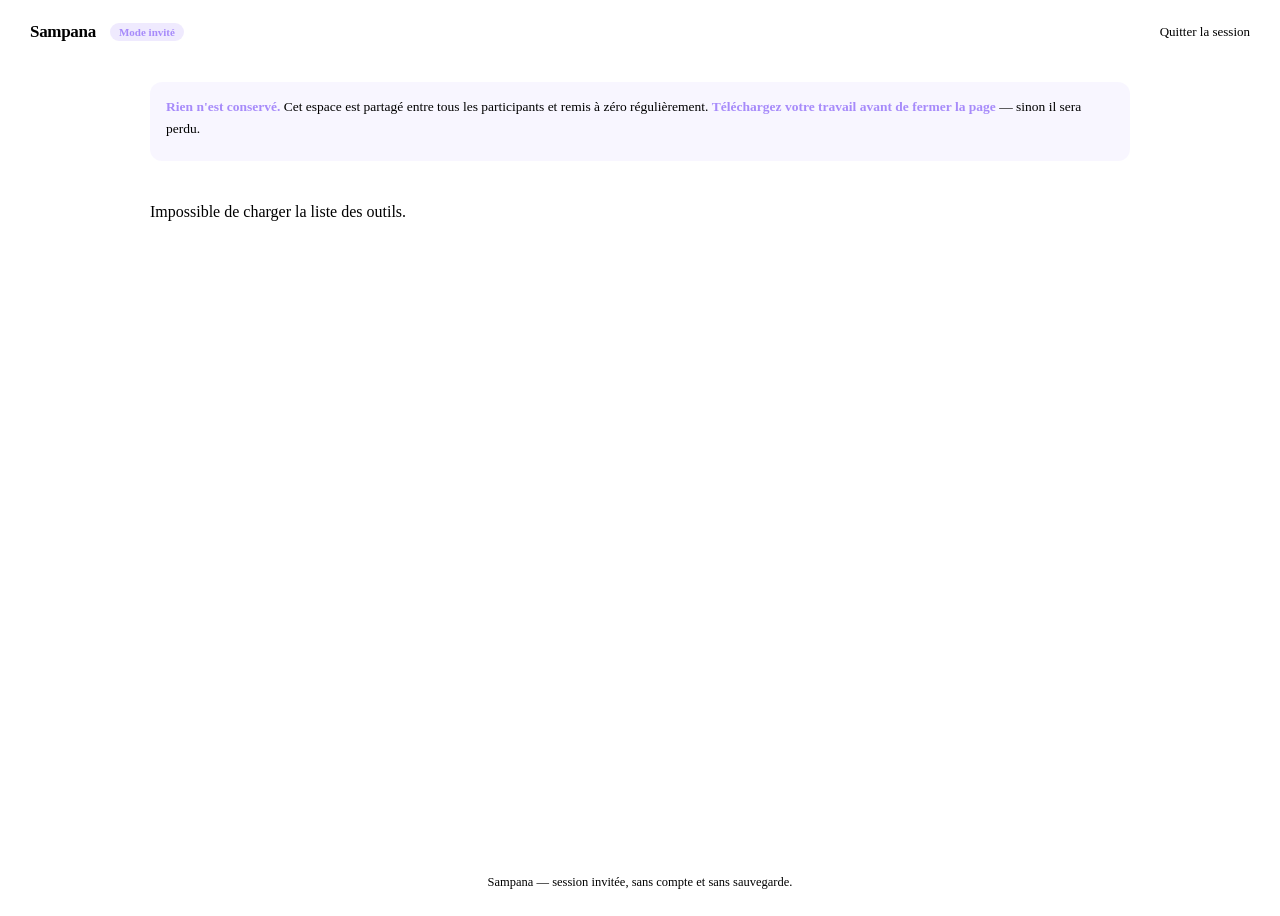
==== web/guest/index.html @ 35ecf60b "Ajoute les interfaces invite et le pilotage depuis le dashboard Le tableau de bord enseignant recoit" ====
<!DOCTYPE html>
<html lang="fr">
<head>
<meta charset="utf-8" />
<meta name="viewport" content="width=device-width, initial-scale=1" />
<title>Sampana — Mode invité</title>
<link rel="stylesheet" href="/sampana.css" />
<link rel="icon" href="/logo.svg" type="image/svg+xml" />
<style>
  :root { --guest: #a78bfa; }
  body { display: flex; flex-direction: column; min-height: 100vh; }

  header {
    display: flex; align-items: center; gap: 14px; flex-wrap: wrap;
    padding: 14px 22px; border-bottom: 1px solid var(--line);
    background: color-mix(in srgb, var(--bg) 88%, transparent);
  }
  header b { font-size: 17px; letter-spacing: -.3px; }
  .badge {
    font-size: 11px; font-weight: 650; padding: 3px 9px; border-radius: 99px;
    background: color-mix(in srgb, var(--guest) 18%, transparent); color: var(--guest);
  }
  .spacer { flex: 1 1 auto; }
  a.quit { color: var(--dim); font-size: 13px; text-decoration: none; }
  a.quit:hover { color: var(--txt); }

  main { flex: 1 1 auto; padding: 26px 22px; max-width: 980px; margin: 0 auto; width: 100%; }

  .warn {
    display: flex; gap: 12px; align-items: flex-start;
    border: 1px solid color-mix(in srgb, var(--guest) 40%, var(--line));
    background: color-mix(in srgb, var(--guest) 8%, transparent);
    border-radius: 12px; padding: 14px 16px; margin-bottom: 26px;
  }
  .warn p { margin: 0; font-size: 13.5px; line-height: 1.65; }
  .warn b { color: var(--guest); }

  .grid { display: grid; grid-template-columns: repeat(auto-fill, minmax(250px, 1fr)); gap: 16px; }
  a.card {
    display: block; text-decoration: none; color: inherit;
    background: var(--surface); border: 1px solid var(--line);
    border-radius: 14px; padding: 20px; transition: .15s;
  }
  a.card:hover { border-color: var(--guest); transform: translateY(-2px); }
  .card h2 { margin: 0 0 6px; font-size: 16px; }
  .card p { margin: 0; color: var(--dim); font-size: 13px; line-height: 1.6; }
  .creds {
    margin-top: 12px; padding-top: 12px; border-top: 1px dashed var(--line);
    font-size: 12.5px; color: var(--dim);
  }
  .creds code { color: var(--txt); font-size: 12.5px; }

  footer { padding: 18px 22px; color: var(--dim); font-size: 12.5px; text-align: center; }

  .alert {
    padding: 13px 22px; font-size: 14px; font-weight: 600; text-align: center;
    background: #b45309; color: #fff;
  }
  .alert.urgent { background: #b91c1c; }
</style>
</head>
<body>

<header>
  <b>Sampana</b>
  <span class="badge">Mode invité</span>
  <span class="badge" id="clock" hidden></span>
  <span class="spacer"></span>
  <a class="quit" href="/guest/logout">Quitter la session</a>
</header>

<div class="alert" id="alert" hidden></div>

<main>
  <div class="warn">
    <div>
      <p><b>Rien n'est conservé.</b> Cet espace est partagé entre tous les
      participants et remis à zéro régulièrement. <b>Téléchargez votre travail
      avant de fermer la page</b> — sinon il sera perdu.</p>
      <p id="ttl" style="margin-top:6px"></p>
    </div>
  </div>

  <div class="grid" id="grid"></div>
</main>

<footer>Sampana — session invitée, sans compte et sans sauvegarde.</footer>

<script>
// ── Compte a rebours et preavis ───────────────────────────────────
// Les outils s'ouvrent dans d'autres onglets : un bandeau seul passerait
// inapercu. On change donc AUSSI le titre du document, visible depuis la
// barre d'onglets, et on emet une notification systeme si elle est permise.
(() => {
  const alertBox = document.getElementById('alert');
  const clock    = document.getElementById('clock');
  const TITLE    = document.title;
  const seuils   = [10, 5];          // minutes
  const annonces = new Set();

  const fmt = (s) => {
    const m = Math.floor(s / 60);
    return m >= 60 ? `${Math.floor(m / 60)} h ${String(m % 60).padStart(2, '0')}` : `${m} min`;
  };

  const notifier = (texte) => {
    if (!('Notification' in window) || Notification.permission !== 'granted') return;
    try { new Notification('Sampana — mode invité', { body: texte }); } catch {}
  };

  const tick = async () => {
    let data;
    try {
      data = await (await fetch('/guest/remaining', { cache: 'no-store' })).json();
    } catch { return; }

    const s = data.secondsLeft;
    if (!s) {                       // session close ou expiree
      document.title = 'Session terminée — Sampana';
      alertBox.hidden = false;
      alertBox.className = 'alert urgent';
      alertBox.textContent = 'Session terminée. Rechargez la page pour vous reconnecter.';
      clock.hidden = true;
      return;
    }

    clock.hidden = false;
    clock.textContent = `${fmt(s)} restantes`;

    // Identifiants du compte partage, renouveles a chaque seance.
    if (data.latexEmail) {
      for (const el of document.querySelectorAll('[data-creds]')) {
        el.innerHTML = `Compte partagé — identifiant : <code>${data.latexEmail}</code><br>` +
                       `mot de passe : <code>${data.latexPassword || '—'}</code>`;
      }
    }

    const minutes = Math.ceil(s / 60);
    for (const seuil of seuils) {
      // <= seuil et > seuil-1 : l'annonce ne part qu'une fois par palier.
      if (minutes <= seuil && !annonces.has(seuil)) {
        annonces.add(seuil);
        const texte = `Il vous reste ${seuil} minutes. Téléchargez votre travail : rien n'est conservé.`;
        alertBox.hidden = false;
        alertBox.className = seuil <= 5 ? 'alert urgent' : 'alert';
        alertBox.textContent = texte;
        document.title = `⚠ ${seuil} min — Sampana`;
        notifier(texte);
      }
    }
    if (minutes > seuils[0]) document.title = TITLE;
  };

  // La permission ne peut etre demandee que sur un geste de l'utilisateur ;
  // l'arrivee sur cette page en est un dans la plupart des navigateurs.
  if ('Notification' in window && Notification.permission === 'default') {
    document.addEventListener('click', () => Notification.requestPermission(), { once: true });
  }

  tick();
  setInterval(tick, 30000);
})();

// Le manifeste est genere par bin/render.py depuis config/services.json : les
// cartes suivent donc la configuration reelle, sans duplication a maintenir.
// URL relative : la page est servie sous /guest/, que le proxy retire avant
// d'atteindre le disque. Un chemin absolu casserait selon le point d'entree.
fetch('guest.web.json')
  .then(r => r.json())
  .then(cfg => {
    const grid = document.getElementById('grid');

    const mins = Math.round((cfg.ttl || 7200) / 60);
    document.getElementById('ttl').textContent =
      `La session expire automatiquement au bout de ${mins} minutes.`;

    for (const s of cfg.services) {
      const a = document.createElement('a');
      a.className = 'card';

      // Un service « port » vit sur un autre port que cette page. On reconstruit
      // donc l'URL a partir du nom d'hote courant, qui differe selon l'acces :
      // adresse IP en salle, nom .ts.net par le Funnel.
      // Chaque outil s'ouvre dans une enveloppe qui lui ajoute une barre
      // «← Outils» : aucun d'eux n'a de bouton retour, et un etudiant entre
      // dans JupyterLab ou LaTeX Lab s'y retrouvait prisonnier.
      //
      // L'enveloppe est servie sur le port de l'outil, jamais sur celui-ci :
      // LaTeX Lab refuse d'etre encadre depuis une autre origine.
      const retour = `${location.origin}/guest/`;
      const q = (u, l) => `u=${encodeURIComponent(u)}&l=${encodeURIComponent(l)}` +
                          `&b=${encodeURIComponent(retour)}`;

      a.href = s.route === 'port'
        ? `${location.protocol}//${location.hostname}:${s.port}/sampana/tool.html?` +
          q(s.openPath || '/', s.label)
        : `/guest/tool.html?` + q(`${s.path}/`, s.label);

      // Les identifiants LaTeX Lab changent a chaque seance : ils sont
      // recuperes en direct, pas lus dans le manifeste statique qui afficherait
      // ceux de la seance precedente. La carte est remplie par la suite.
      let creds = '';
      if (s.sharedAccount) creds = `<div class="creds" data-creds>Compte partagé — chargement…</div>`;

      a.innerHTML = `<h2>${s.label}</h2><p>${s.desc}</p>${creds}`;
      grid.appendChild(a);
    }
  })
  .catch(() => {
    document.getElementById('grid').innerHTML =
      '<p style="color:var(--dim)">Impossible de charger la liste des outils.</p>';
  });
</script>

</body>
</html>
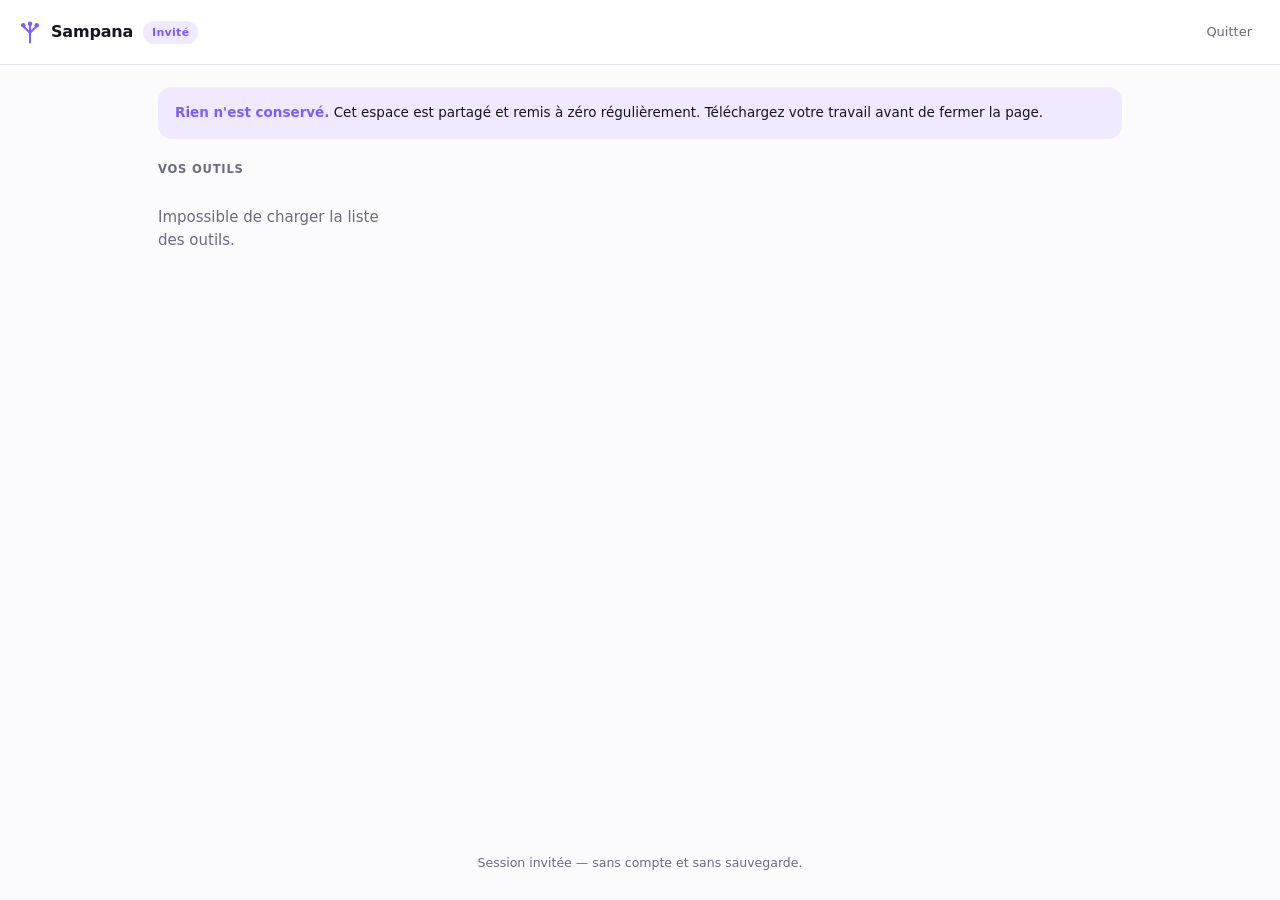
==== commit 1affda5d: "Repare l'ouverture des notebooks et retablit la non-persistance Ouvrir un notebook invite tournait s" ====
--- a/web/guest/index.html
+++ b/web/guest/index.html
@@ -2,212 +2,274 @@
 <html lang="fr">
 <head>
 <meta charset="utf-8" />
-<meta name="viewport" content="width=device-width, initial-scale=1" />
+<meta name="viewport" content="width=device-width, initial-scale=1, viewport-fit=cover" />
 <title>Sampana — Mode invité</title>
-<link rel="stylesheet" href="/sampana.css" />
 <link rel="icon" href="/logo.svg" type="image/svg+xml" />
 <style>
-  :root { --guest: #a78bfa; }
-  body { display: flex; flex-direction: column; min-height: 100vh; }
+  /* Palette unique, bascule automatique clair/sombre. Les deux thèmes
+     partagent les mêmes noms : aucune règle en double à maintenir.
+     Pas de feuille externe : une requête de moins au premier chargement,
+     ce qui compte sur une connexion de téléphone. */
+  :root {
+    --guest: #7c5cff; --guest-doux: #efeaff;
+    --bg: #fbfbfd; --surface: #fff; --line: #e6e6ef;
+    --txt: #16161d; --dim: #6b6b7b; --hover: #f3f3f8;
+    --warn: #b45309; --err: #dc2626;
+    --ombre: 0 1px 2px rgba(20,20,40,.05), 0 8px 24px rgba(20,20,40,.06);
+  }
+  @media (prefers-color-scheme: dark) {
+    :root {
+      --guest: #9b84ff; --guest-doux: #241d47;
+      --bg: #0e0e13; --surface: #16161d; --line: #26262f;
+      --txt: #ececf2; --dim: #9a9aab; --hover: #1e1e27;
+      --ombre: 0 1px 2px rgba(0,0,0,.3), 0 8px 24px rgba(0,0,0,.25);
+    }
+  }
+  * { box-sizing: border-box; }
+  html { -webkit-text-size-adjust: 100%; }
+  body {
+    margin: 0; min-height: 100dvh; display: flex; flex-direction: column;
+    background: var(--bg); color: var(--txt);
+    font: 15px/1.55 system-ui, -apple-system, "Segoe UI", Roboto, sans-serif;
+    /* Encoches et barres gestuelles des téléphones récents. */
+    padding: env(safe-area-inset-top) env(safe-area-inset-right)
+             env(safe-area-inset-bottom) env(safe-area-inset-left);
+  }
 
   header {
+    display: flex; align-items: center; gap: 10px;
+    padding: 14px 18px; background: var(--surface);
+    border-bottom: 1px solid var(--line); position: sticky; top: 0; z-index: 10;
+  }
+  .marque { display: flex; align-items: center; gap: 9px; }
+  .marque b { font-size: 16px; letter-spacing: -.2px; }
+  .puce {
+    font-size: 11px; font-weight: 700; letter-spacing: .3px;
+    padding: 3px 9px; border-radius: 99px;
+    background: var(--guest-doux); color: var(--guest);
+  }
+  .spacer { flex: 1 1 auto; }
+  #horloge { font-size: 12.5px; color: var(--dim); font-variant-numeric: tabular-nums; }
+  a.quitter {
+    color: var(--dim); font-size: 13px; text-decoration: none;
+    padding: 8px 10px; border-radius: 8px;
+  }
+  a.quitter:hover { color: var(--txt); background: var(--hover); }
+
+  .alerte {
+    padding: 13px 18px; font-size: 14px; font-weight: 600; text-align: center;
+    background: var(--warn); color: #fff;
+  }
+  .alerte.urgent { background: var(--err); }
+
+  main { flex: 1 1 auto; width: 100%; max-width: 1000px; margin: 0 auto; padding: 22px 18px 40px; }
+
+  .note {
+    padding: 15px 17px; margin-bottom: 22px; border-radius: 14px;
+    background: var(--guest-doux); font-size: 13.5px; line-height: 1.6;
+  }
+  .note b { color: var(--guest); }
+
+  h2 {
+    font-size: 11.5px; font-weight: 700; text-transform: uppercase;
+    letter-spacing: .8px; color: var(--dim); margin: 0 0 12px;
+  }
+
+  .grille { display: grid; gap: 12px; grid-template-columns: repeat(auto-fill, minmax(230px, 1fr)); }
+
+  a.outil {
     display: flex; align-items: center; gap: 14px; flex-wrap: wrap;
-    padding: 14px 22px; border-bottom: 1px solid var(--line);
-    background: color-mix(in srgb, var(--bg) 88%, transparent);
-  }
-  header b { font-size: 17px; letter-spacing: -.3px; }
-  .badge {
-    font-size: 11px; font-weight: 650; padding: 3px 9px; border-radius: 99px;
-    background: color-mix(in srgb, var(--guest) 18%, transparent); color: var(--guest);
-  }
-  .spacer { flex: 1 1 auto; }
-  a.quit { color: var(--dim); font-size: 13px; text-decoration: none; }
-  a.quit:hover { color: var(--txt); }
-
-  main { flex: 1 1 auto; padding: 26px 22px; max-width: 980px; margin: 0 auto; width: 100%; }
-
-  .warn {
-    display: flex; gap: 12px; align-items: flex-start;
-    border: 1px solid color-mix(in srgb, var(--guest) 40%, var(--line));
-    background: color-mix(in srgb, var(--guest) 8%, transparent);
-    border-radius: 12px; padding: 14px 16px; margin-bottom: 26px;
-  }
-  .warn p { margin: 0; font-size: 13.5px; line-height: 1.65; }
-  .warn b { color: var(--guest); }
-
-  .grid { display: grid; grid-template-columns: repeat(auto-fill, minmax(250px, 1fr)); gap: 16px; }
-  a.card {
-    display: block; text-decoration: none; color: inherit;
+    padding: 16px; text-decoration: none; color: inherit;
     background: var(--surface); border: 1px solid var(--line);
-    border-radius: 14px; padding: 20px; transition: .15s;
-  }
-  a.card:hover { border-color: var(--guest); transform: translateY(-2px); }
-  .card h2 { margin: 0 0 6px; font-size: 16px; }
-  .card p { margin: 0; color: var(--dim); font-size: 13px; line-height: 1.6; }
-  .creds {
-    margin-top: 12px; padding-top: 12px; border-top: 1px dashed var(--line);
-    font-size: 12.5px; color: var(--dim);
-  }
-  .creds code { color: var(--txt); font-size: 12.5px; }
-
-  footer { padding: 18px 22px; color: var(--dim); font-size: 12.5px; text-align: center; }
-
-  .alert {
-    padding: 13px 22px; font-size: 14px; font-weight: 600; text-align: center;
-    background: #b45309; color: #fff;
-  }
-  .alert.urgent { background: #b91c1c; }
+    border-radius: 15px; box-shadow: var(--ombre);
+    transition: transform .13s ease, border-color .13s ease;
+    min-height: 76px;   /* cible confortable au doigt */
+  }
+  a.outil:active { transform: scale(.985); }
+  @media (hover: hover) {
+    a.outil:hover { border-color: var(--guest); transform: translateY(-2px); }
+  }
+  a.outil:focus-visible { outline: 2px solid var(--guest); outline-offset: 2px; }
+
+  .ico {
+    width: 44px; height: 44px; flex: 0 0 auto; border-radius: 13px;
+    display: grid; place-items: center; font-size: 20px;
+    background: var(--guest-doux);
+  }
+  .txt { min-width: 0; flex: 1 1 auto; }
+  .txt b { display: block; font-size: 15px; font-weight: 620; }
+  .txt span {
+    font-size: 12.5px; color: var(--dim); margin-top: 2px;
+    display: -webkit-box; -webkit-line-clamp: 2; -webkit-box-orient: vertical;
+    overflow: hidden;
+  }
+  .ident {
+    width: 100%; margin-top: 4px; padding-top: 9px;
+    border-top: 1px dashed var(--line); font-size: 12px; color: var(--dim);
+  }
+  .ident code {
+    background: var(--hover); padding: 1px 6px; border-radius: 5px;
+    font: 12px ui-monospace, Menlo, monospace; color: var(--txt);
+  }
+
+  footer { padding: 20px 18px 28px; color: var(--dim); font-size: 12.5px; text-align: center; }
+
+  /* Écran étroit : une colonne, marges réduites. */
+  @media (max-width: 560px) {
+    main { padding: 16px 14px 32px; }
+    .grille { grid-template-columns: 1fr; }
+  }
+  @media (prefers-reduced-motion: reduce) {
+    a.outil { transition: none; }
+  }
 </style>
 </head>
 <body>
 
 <header>
-  <b>Sampana</b>
-  <span class="badge">Mode invité</span>
-  <span class="badge" id="clock" hidden></span>
+  <span class="marque">
+    <svg width="24" height="24" viewBox="0 0 32 32" fill="none" style="color:var(--guest)" aria-hidden="true">
+      <path d="M16 30V17" stroke="currentColor" stroke-width="2.6" stroke-linecap="round"/>
+      <path d="M16 17L7 8M16 17V6M16 17l9-9" stroke="currentColor" stroke-width="2.6"
+            stroke-linecap="round" stroke-linejoin="round"/>
+      <circle cx="7" cy="7" r="3" fill="currentColor"/>
+      <circle cx="16" cy="5" r="3" fill="currentColor"/>
+      <circle cx="25" cy="7" r="3" fill="currentColor"/>
+    </svg>
+    <b>Sampana</b>
+  </span>
+  <span class="puce">Invité</span>
   <span class="spacer"></span>
-  <a class="quit" href="/guest/logout">Quitter la session</a>
+  <span id="horloge"></span>
+  <a class="quitter" href="/guest/logout">Quitter</a>
 </header>
 
-<div class="alert" id="alert" hidden></div>
+<div class="alerte" id="alerte" hidden></div>
 
 <main>
-  <div class="warn">
-    <div>
-      <p><b>Rien n'est conservé.</b> Cet espace est partagé entre tous les
-      participants et remis à zéro régulièrement. <b>Téléchargez votre travail
-      avant de fermer la page</b> — sinon il sera perdu.</p>
-      <p id="ttl" style="margin-top:6px"></p>
-    </div>
+  <div class="note">
+    <b>Rien n'est conservé.</b> Cet espace est partagé et remis à zéro
+    régulièrement. Téléchargez votre travail avant de fermer la page.<span id="duree"></span>
   </div>
 
-  <div class="grid" id="grid"></div>
+  <h2>Vos outils</h2>
+  <div class="grille" id="grille"></div>
 </main>
 
-<footer>Sampana — session invitée, sans compte et sans sauvegarde.</footer>
+<footer>Session invitée — sans compte et sans sauvegarde.</footer>
 
 <script>
-// ── Compte a rebours et preavis ───────────────────────────────────
+// ── Compte à rebours et préavis ───────────────────────────────────
 // Les outils s'ouvrent dans d'autres onglets : un bandeau seul passerait
-// inapercu. On change donc AUSSI le titre du document, visible depuis la
-// barre d'onglets, et on emet une notification systeme si elle est permise.
+// inaperçu. On change donc aussi le titre du document, visible depuis la
+// barre d'onglets, et on émet une notification si elle est permise.
 (() => {
-  const alertBox = document.getElementById('alert');
-  const clock    = document.getElementById('clock');
-  const TITLE    = document.title;
-  const seuils   = [10, 5];          // minutes
-  const annonces = new Set();
+  const alerte  = document.getElementById('alerte');
+  const horloge = document.getElementById('horloge');
+  const TITRE   = document.title;
+  const seuils  = [10, 5];
+  const vus     = new Set();
 
   const fmt = (s) => {
     const m = Math.floor(s / 60);
     return m >= 60 ? `${Math.floor(m / 60)} h ${String(m % 60).padStart(2, '0')}` : `${m} min`;
   };
 
-  const notifier = (texte) => {
-    if (!('Notification' in window) || Notification.permission !== 'granted') return;
-    try { new Notification('Sampana — mode invité', { body: texte }); } catch {}
-  };
-
   const tick = async () => {
-    let data;
-    try {
-      data = await (await fetch('/guest/remaining', { cache: 'no-store' })).json();
-    } catch { return; }
-
-    const s = data.secondsLeft;
-    if (!s) {                       // session close ou expiree
+    let d;
+    try { d = await (await fetch('/guest/remaining', { cache: 'no-store' })).json(); }
+    catch { return; }
+
+    // Identifiants du compte partagé : ils changent à chaque séance, donc lus
+    // en direct plutôt que figés dans le manifeste.
+    if (d.latexEmail) {
+      for (const el of document.querySelectorAll('[data-ident]')) {
+        el.innerHTML = `Compte partagé — <code>${d.latexEmail}</code> · ` +
+                       `mot de passe <code>${d.latexPassword || '—'}</code>`;
+      }
+    }
+
+    const s = d.secondsLeft;
+    if (!s) {
       document.title = 'Session terminée — Sampana';
-      alertBox.hidden = false;
-      alertBox.className = 'alert urgent';
-      alertBox.textContent = 'Session terminée. Rechargez la page pour vous reconnecter.';
-      clock.hidden = true;
+      horloge.textContent = '';
+      alerte.hidden = false;
+      alerte.className = 'alerte urgent';
+      alerte.textContent = 'Session terminée. Rechargez la page pour vous reconnecter.';
       return;
     }
-
-    clock.hidden = false;
-    clock.textContent = `${fmt(s)} restantes`;
-
-    // Identifiants du compte partage, renouveles a chaque seance.
-    if (data.latexEmail) {
-      for (const el of document.querySelectorAll('[data-creds]')) {
-        el.innerHTML = `Compte partagé — identifiant : <code>${data.latexEmail}</code><br>` +
-                       `mot de passe : <code>${data.latexPassword || '—'}</code>`;
-      }
-    }
+    horloge.textContent = `${fmt(s)} restantes`;
 
     const minutes = Math.ceil(s / 60);
     for (const seuil of seuils) {
-      // <= seuil et > seuil-1 : l'annonce ne part qu'une fois par palier.
-      if (minutes <= seuil && !annonces.has(seuil)) {
-        annonces.add(seuil);
+      if (minutes <= seuil && !vus.has(seuil)) {
+        vus.add(seuil);
         const texte = `Il vous reste ${seuil} minutes. Téléchargez votre travail : rien n'est conservé.`;
-        alertBox.hidden = false;
-        alertBox.className = seuil <= 5 ? 'alert urgent' : 'alert';
-        alertBox.textContent = texte;
+        alerte.hidden = false;
+        alerte.className = seuil <= 5 ? 'alerte urgent' : 'alerte';
+        alerte.textContent = texte;
         document.title = `⚠ ${seuil} min — Sampana`;
-        notifier(texte);
+        if ('Notification' in window && Notification.permission === 'granted') {
+          try { new Notification('Sampana — mode invité', { body: texte }); } catch {}
+        }
       }
     }
-    if (minutes > seuils[0]) document.title = TITLE;
+    if (minutes > seuils[0]) document.title = TITRE;
   };
 
-  // La permission ne peut etre demandee que sur un geste de l'utilisateur ;
-  // l'arrivee sur cette page en est un dans la plupart des navigateurs.
   if ('Notification' in window && Notification.permission === 'default') {
     document.addEventListener('click', () => Notification.requestPermission(), { once: true });
   }
-
   tick();
   setInterval(tick, 30000);
 })();
 
-// Le manifeste est genere par bin/render.py depuis config/services.json : les
-// cartes suivent donc la configuration reelle, sans duplication a maintenir.
-// URL relative : la page est servie sous /guest/, que le proxy retire avant
-// d'atteindre le disque. Un chemin absolu casserait selon le point d'entree.
+// ── Cartes ────────────────────────────────────────────────────────
+// Le manifeste vient de bin/render.py : les cartes suivent la configuration
+// réelle, sans liste à maintenir en double.
+const ICONES = {
+  notebook: '📓', sigma: '∑', document: '📄', chat: '💬',
+  folder: '📁', box: '🎨', api: '🔌', terminal: '▸', sync: '🔄',
+};
+
 fetch('guest.web.json')
   .then(r => r.json())
   .then(cfg => {
-    const grid = document.getElementById('grid');
-
+    const grille = document.getElementById('grille');
     const mins = Math.round((cfg.ttl || 7200) / 60);
-    document.getElementById('ttl').textContent =
-      `La session expire automatiquement au bout de ${mins} minutes.`;
-
-    for (const s of cfg.services) {
-      const a = document.createElement('a');
-      a.className = 'card';
-
-      // Un service « port » vit sur un autre port que cette page. On reconstruit
-      // donc l'URL a partir du nom d'hote courant, qui differe selon l'acces :
-      // adresse IP en salle, nom .ts.net par le Funnel.
-      // Chaque outil s'ouvre dans une enveloppe qui lui ajoute une barre
-      // «← Outils» : aucun d'eux n'a de bouton retour, et un etudiant entre
-      // dans JupyterLab ou LaTeX Lab s'y retrouvait prisonnier.
-      //
-      // L'enveloppe est servie sur le port de l'outil, jamais sur celui-ci :
-      // LaTeX Lab refuse d'etre encadre depuis une autre origine.
-      const retour = `${location.origin}/guest/`;
-      const q = (u, l) => `u=${encodeURIComponent(u)}&l=${encodeURIComponent(l)}` +
-                          `&b=${encodeURIComponent(retour)}`;
-
-      a.href = s.route === 'port'
-        ? `${location.protocol}//${location.hostname}:${s.port}/sampana/tool.html?` +
+    document.getElementById('duree').textContent =
+      ` La session expire au bout de ${Math.floor(mins / 60)} h ${String(mins % 60).padStart(2, '0')}.`;
+
+    // Le port diffère selon le chemin d'accès : Tailscale publie 8443 tandis
+    // que Caddy écoute localement sur 8444. Ils DOIVENT différer, sinon
+    // tailscaled et Caddy se disputent le port et Caddy refuse de démarrer.
+    const viaFunnel = location.protocol === 'https:' && location.hostname.endsWith('.ts.net');
+    const retour = `${location.origin}/guest/`;
+    const q = (u, l) => `u=${encodeURIComponent(u)}&l=${encodeURIComponent(l)}` +
+                        `&b=${encodeURIComponent(retour)}`;
+
+    grille.innerHTML = cfg.services.map(s => {
+      const port = viaFunnel ? (s.funnelPort || s.port) : s.port;
+      // Une page « directe » porte déjà son propre bandeau de retour :
+      // l'enveloppe ferait doublon.
+      const href = s.direct ? s.path
+        : s.route === 'port'
+        ? `${location.protocol}//${location.hostname}:${port}/sampana/tool.html?` +
           q(s.openPath || '/', s.label)
         : `/guest/tool.html?` + q(`${s.path}/`, s.label);
 
-      // Les identifiants LaTeX Lab changent a chaque seance : ils sont
-      // recuperes en direct, pas lus dans le manifeste statique qui afficherait
-      // ceux de la seance precedente. La carte est remplie par la suite.
-      let creds = '';
-      if (s.sharedAccount) creds = `<div class="creds" data-creds>Compte partagé — chargement…</div>`;
-
-      a.innerHTML = `<h2>${s.label}</h2><p>${s.desc}</p>${creds}`;
-      grid.appendChild(a);
-    }
+      const ident = s.sharedAccount
+        ? `<span class="ident" data-ident>Compte partagé — chargement…</span>` : '';
+
+      return `<a class="outil" href="${href}" target="_blank" rel="noopener">
+        <span class="ico">${ICONES[s.icon] || '📦'}</span>
+        <span class="txt"><b>${s.label}</b><span>${s.desc}</span></span>
+        ${ident}
+      </a>`;
+    }).join('');
   })
   .catch(() => {
-    document.getElementById('grid').innerHTML =
+    document.getElementById('grille').innerHTML =
       '<p style="color:var(--dim)">Impossible de charger la liste des outils.</p>';
   });
 </script>
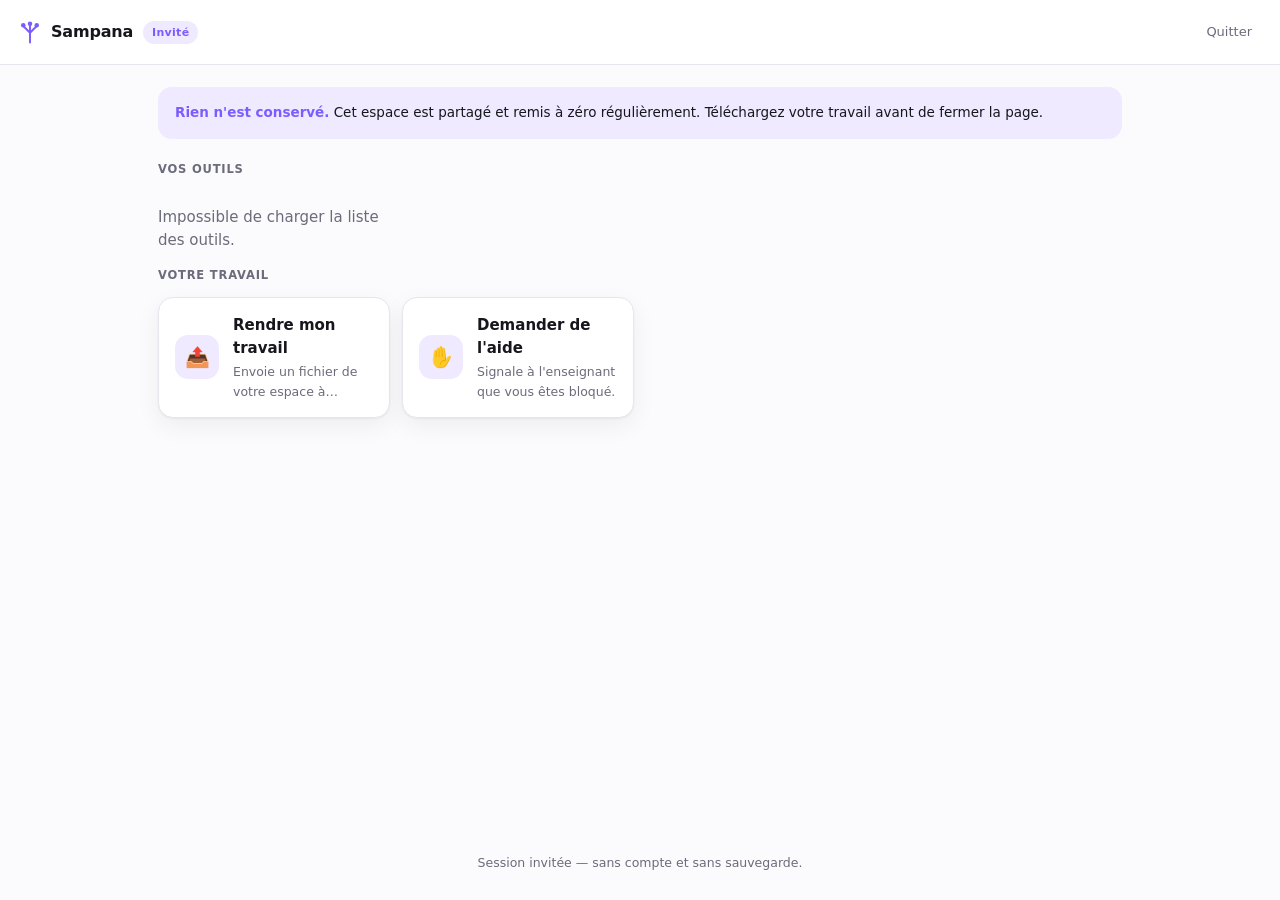
==== commit b450c448: "Ajoute le partage enseignant vers invites, et le retour des invites L'enseignant met un outil a disp" ====
--- a/web/guest/index.html
+++ b/web/guest/index.html
@@ -119,6 +119,27 @@
     main { padding: 16px 14px 32px; }
     .grille { grid-template-columns: 1fr; }
   }
+  .actions { display: grid; gap: 12px; grid-template-columns: repeat(auto-fill, minmax(230px, 1fr)); }
+  .act {
+    display: flex; align-items: center; gap: 14px; text-align: left;
+    padding: 16px; min-height: 76px; cursor: pointer; font: inherit; color: inherit;
+    background: var(--surface); border: 1px solid var(--line);
+    border-radius: 15px; box-shadow: var(--ombre);
+  }
+  .act:hover { border-color: var(--guest); }
+  .act.leve { border-color: var(--warn); background: color-mix(in srgb, var(--warn) 10%, transparent); }
+  #msgTravail { font-size: 13px; margin: 12px 2px 0; min-height: 1.2em; color: var(--dim); }
+  #msgTravail.ok { color: var(--guest); }
+  #msgTravail.err { color: var(--err); }
+
+  /* Un partage doit se distinguer au premier coup d'oeil des outils
+     permanents : bordure pleine, teinte d'accent. */
+  a.outil.partage { border-color: var(--guest); background: var(--guest-doux); }
+
+  .outil.indispo {
+    opacity: .55; cursor: not-allowed; box-shadow: none;
+    border-style: dashed;
+  }
   @media (prefers-reduced-motion: reduce) {
     a.outil { transition: none; }
   }
@@ -152,8 +173,28 @@
     régulièrement. Téléchargez votre travail avant de fermer la page.<span id="duree"></span>
   </div>
 
+  <section id="zonePartage" hidden>
+    <h2>Partagé par l'enseignant</h2>
+    <div class="grille" id="partages"></div>
+  </section>
+
   <h2>Vos outils</h2>
   <div class="grille" id="grille"></div>
+
+  <h2>Votre travail</h2>
+  <div class="actions">
+    <button class="act" id="rendre" type="button">
+      <span class="ico">📤</span>
+      <span class="txt"><b>Rendre mon travail</b>
+        <span>Envoie un fichier de votre espace à l'enseignant.</span></span>
+    </button>
+    <button class="act" id="aide" type="button">
+      <span class="ico">✋</span>
+      <span class="txt"><b>Demander de l'aide</b>
+        <span>Signale à l'enseignant que vous êtes bloqué.</span></span>
+    </button>
+  </div>
+  <p class="cfg-msg" id="msgTravail"></p>
 </main>
 
 <footer>Session invitée — sans compte et sans sauvegarde.</footer>
@@ -188,6 +229,12 @@
                        `mot de passe <code>${d.latexPassword || '—'}</code>`;
       }
     }
+
+    // ── Éléments partagés par l'enseignant ───────────────────────
+    // Ils arrivent avec le compte à rebours, donc au plus tard 30 s après le
+    // partage. Une notification signale les nouveaux : un bandeau discret
+    // passerait inaperçu chez un étudiant absorbé par son notebook.
+    majPartages(d.shares || []);
 
     const s = d.secondsLeft;
     if (!s) {
@@ -217,11 +264,88 @@
     if (minutes > seuils[0]) document.title = TITRE;
   };
 
+  const zone     = document.getElementById('zonePartage');
+  const bacPart  = document.getElementById('partages');
+  const connus   = new Set();
+  let   premier  = true;
+
+  const majPartages = (partages) => {
+    zone.hidden = !partages.length;
+    bacPart.innerHTML = partages.map(p => `
+      <a class="outil partage" href="${p.url}" target="_blank" rel="noopener">
+        <span class="ico">${p.live ? '🔴' : '📌'}</span>
+        <span class="txt"><b>${p.label}</b>
+          <span>${p.live ? 'Session en direct — vous pouvez participer'
+                         : 'Partagé par l’enseignant'}</span></span>
+      </a>`).join('');
+
+    for (const p of partages) {
+      if (connus.has(p.id)) continue;
+      connus.add(p.id);
+      // Au premier chargement, on ne notifie pas : l'étudiant qui arrive en
+      // cours de séance serait assailli par tout l'historique.
+      if (premier) continue;
+      if ('Notification' in window && Notification.permission === 'granted') {
+        try {
+          new Notification('Sampana — partage', { body: p.label });
+        } catch {}
+      }
+    }
+    premier = false;
+  };
+
   if ('Notification' in window && Notification.permission === 'default') {
     document.addEventListener('click', () => Notification.requestPermission(), { once: true });
   }
   tick();
   setInterval(tick, 30000);
+})();
+
+// ── Rendre son travail, demander de l'aide ───────────────────────
+(() => {
+  const msg = document.getElementById('msgTravail');
+  const dire = (t, ok) => { msg.textContent = t; msg.className = 'cfg-msg ' + (ok ? 'ok' : 'err'); };
+
+  document.getElementById('rendre').addEventListener('click', async () => {
+    // On lit le fichier depuis l'appareil : le portail n'a pas accès à
+    // l'espace de travail du conteneur côté navigateur, et un étudiant sait
+    // toujours télécharger son notebook avant de le rendre.
+    const champ = document.createElement('input');
+    champ.type = 'file';
+    champ.accept = '.ipynb,.py,.md,.txt,.tex,.lean,.csv,.excalidraw';
+    champ.onchange = async () => {
+      const f = champ.files[0];
+      if (!f) return;
+      if (f.size > 20 * 1024 * 1024) { dire('Fichier trop volumineux (20 Mo max).', false); return; }
+      dire('Envoi…', true);
+      try {
+        const r = await fetch('/guest/submit', {
+          method: 'POST',
+          headers: { 'Content-Type': 'application/json' },
+          body: JSON.stringify({ name: f.name, content: await f.text() }),
+        });
+        const out = await r.json();
+        dire(r.ok ? `Rendu envoyé : ${out.rendu}` : (out.error || 'Envoi refusé.'), r.ok);
+      } catch { dire('Envoi impossible.', false); }
+    };
+    champ.click();
+  });
+
+  const btnAide = document.getElementById('aide');
+  let leve = false;
+  btnAide.addEventListener('click', async () => {
+    leve = !leve;
+    btnAide.classList.toggle('leve', leve);
+    try {
+      await fetch('/guest/help', {
+        method: 'POST',
+        headers: { 'Content-Type': 'application/json' },
+        body: JSON.stringify({ raised: leve }),
+      });
+      dire(leve ? 'L’enseignant est prévenu. Appuyez à nouveau pour annuler.'
+                : 'Demande retirée.', true);
+    } catch { dire('Impossible de prévenir l’enseignant.', false); }
+  });
 })();
 
 // ── Cartes ────────────────────────────────────────────────────────
@@ -249,6 +373,16 @@
                         `&b=${encodeURIComponent(retour)}`;
 
     grille.innerHTML = cfg.services.map(s => {
+      // Tailscale ne publie que 443, 8443 et 10000. Un outil sur un autre port
+      // est joignable en salle, jamais depuis Internet : on le signale au lieu
+      // de fabriquer un lien qui ne mène nulle part.
+      if (viaFunnel && s.funnelOk === false) {
+        return `<div class="outil indispo">
+          <span class="ico">${ICONES[s.icon] || '📦'}</span>
+          <span class="txt"><b>${s.label}</b>
+            <span>Disponible depuis le réseau de la salle uniquement.</span></span>
+        </div>`;
+      }
       const port = viaFunnel ? (s.funnelPort || s.port) : s.port;
       // Une page « directe » porte déjà son propre bandeau de retour :
       // l'enveloppe ferait doublon.
